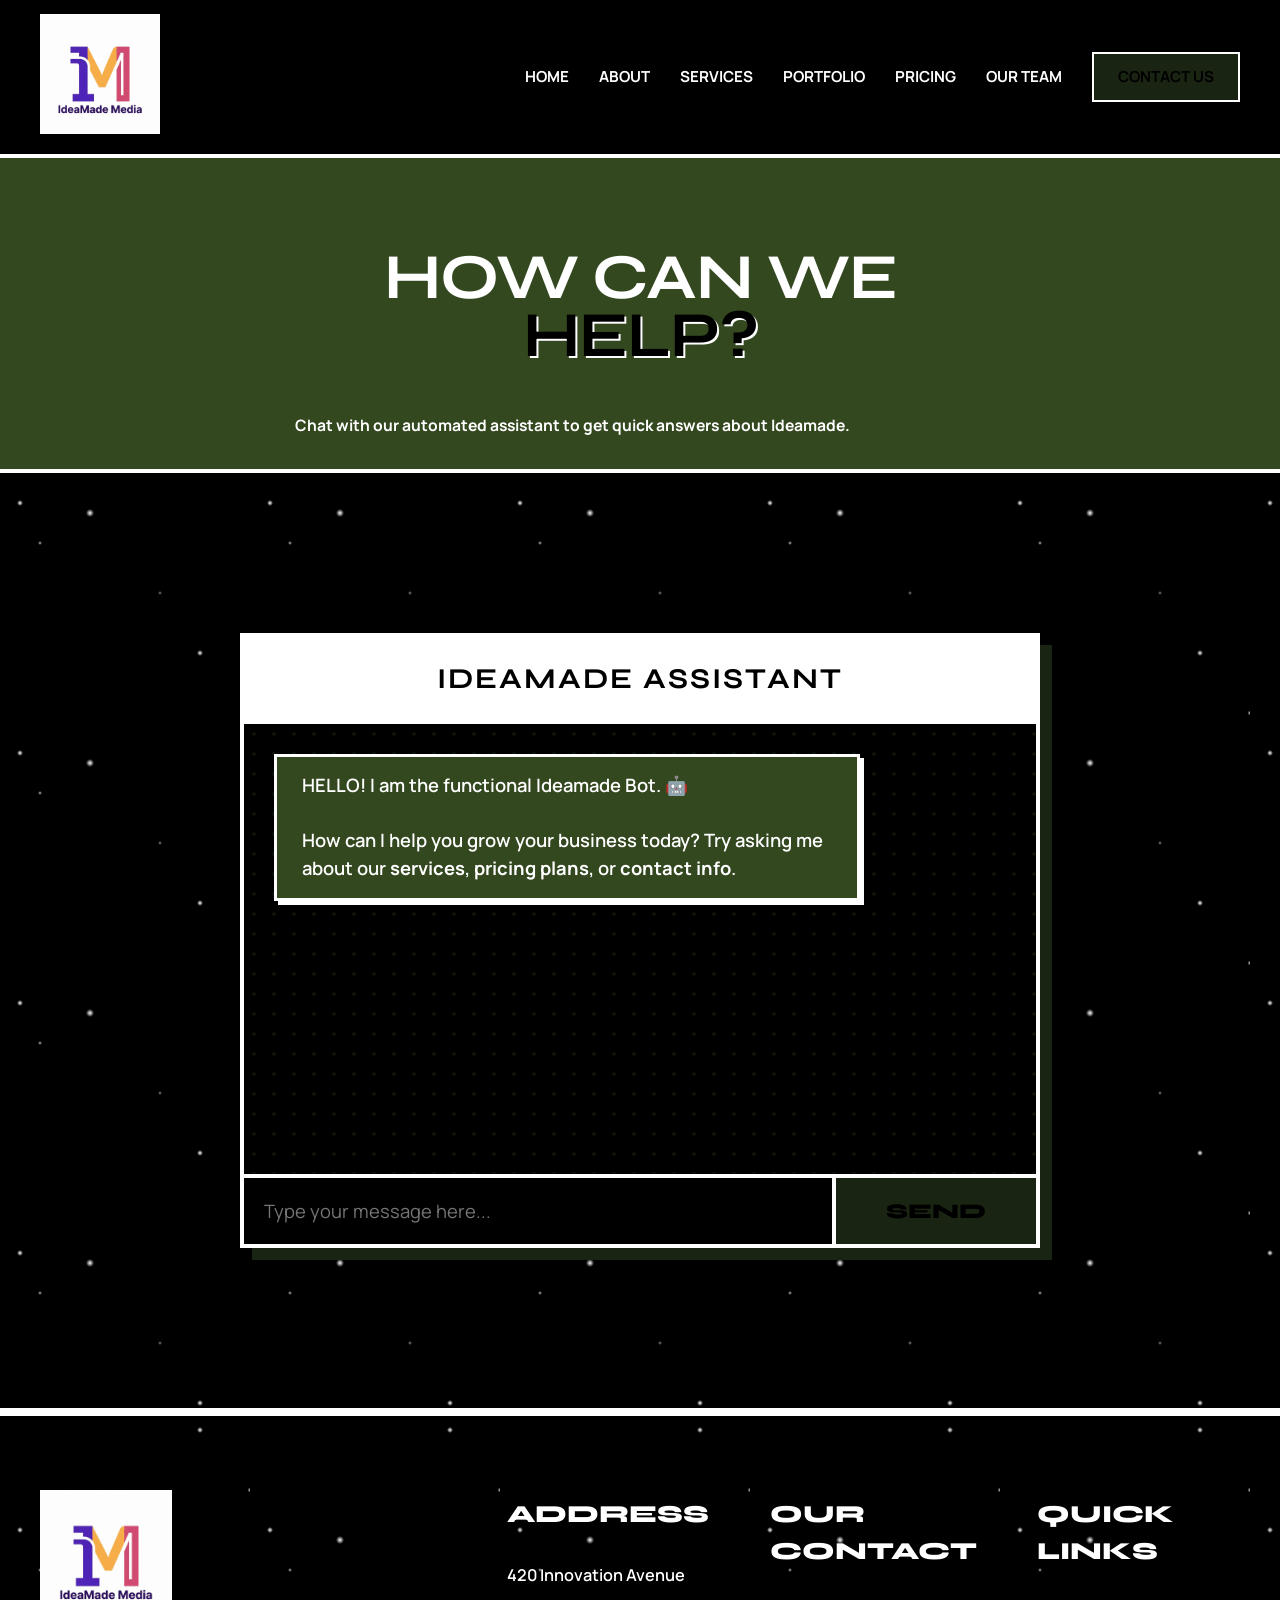
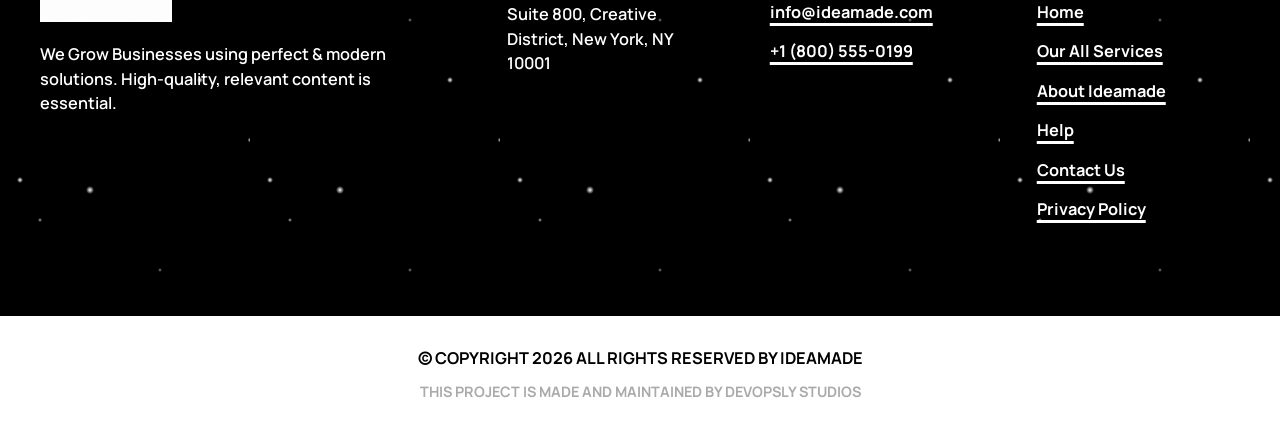
==== help.html @ a885bcb8 "first commit" ====
<!doctype html>
<html lang="en">

<head>
    <meta charset="UTF-8" />
    <meta name="viewport" content="width=device-width, initial-scale=1.0" />
    <title>Help & Support - Ideamade | Creative Agency</title>
    <link rel="preconnect" href="https://fonts.googleapis.com" />
    <link rel="preconnect" href="https://fonts.gstatic.com" crossorigin />
    <link
        href="https://fonts.googleapis.com/css2?family=Syne:wght@400;700;800&family=Manrope:wght@400;500;700;800&display=swap"
        rel="stylesheet" />
    <link rel="stylesheet" href="css/style.css" />
    <link rel="icon" href="images/favicon.png" type="image/png" />
    <style>
        .chat-container {
            max-width: 800px;
            margin: 60px auto;
            border: 4px solid var(--black);
            background: var(--white);
            box-shadow: 12px 12px 0 var(--purple);
            display: flex;
            flex-direction: column;
            border-radius: 0;
            overflow: hidden;
        }

        .chat-header {
            background: var(--black);
            color: var(--white);
            padding: 20px;
            text-align: center;
            border-bottom: 4px solid var(--black);
            font-family: var(--font-display);
            text-transform: uppercase;
        }

        .chat-box {
            height: 450px;
            padding: 30px;
            overflow-y: auto;
            display: flex;
            flex-direction: column;
            gap: 20px;
            background: var(--white);
            position: relative;
        }

        .chat-box::before {
            content: "";
            position: absolute;
            top: 0;
            left: 0;
            width: 100%;
            height: 100%;
            background-image: radial-gradient(var(--purple) 2px, transparent 2px);
            background-size: 20px 20px;
            opacity: 0.5;
            pointer-events: none;
        }

        .message {
            max-width: 80%;
            padding: 15px 25px;
            font-family: var(--font-body);
            font-size: 1.15rem;
            line-height: 1.5;
            border: 3px solid var(--black);
            font-weight: 600;
            position: relative;
            z-index: 2;
        }

        .message.bot {
            align-self: flex-start;
            background: var(--pink);
            color: var(--black);
            box-shadow: 4px 4px 0 var(--black);
        }

        .message.user {
            align-self: flex-end;
            background: var(--gold);
            color: var(--black);
            text-align: right;
            box-shadow: -4px 4px 0 var(--black);
        }

        .chat-input-area {
            display: flex;
            border-top: 4px solid var(--black);
        }

        .chat-input {
            flex: 1;
            padding: 20px;
            border: none;
            outline: none;
            font-family: var(--font-body);
            font-size: 1.15rem;
            background: var(--white);
            color: var(--black);
        }

        .chat-submit {
            padding: 20px 50px;
            background: var(--purple);
            color: var(--white);
            border: none;
            border-left: 4px solid var(--black);
            font-family: var(--font-display);
            font-size: 1.3rem;
            font-weight: 800;
            cursor: pointer;
            text-transform: uppercase;
            transition: all 0.2s ease;
        }

        .chat-submit:hover {
            background: var(--black);
            color: var(--gold);
        }
    </style>
</head>

<body>
    <!-- Navigation (Same as main site) -->
    <nav class="navbar">
        <a href="index.html" class="logo">
            <img src="images/favicon.png" alt="Ideamade" />
        </a>
        <div class="nav-links">
            <a href="index.html#home">Home</a>
            <a href="index.html#about">About</a>
            <a href="index.html#services">Services</a>
            <a href="portfolio.html">Portfolio</a>
            <a href="index.html#pricing">Pricing</a>
            <a href="index.html#team">Our Team</a>
            <a href="index.html#contact" class="btn-nav">Contact Us</a>
        </div>
        <div class="menu-btn" onclick="
          document.querySelector('.nav-links').classList.toggle('active')
        ">
            MENU
        </div>
    </nav>

    <!-- Hero Section -->
    <header class="hero bg-pink color-black"
        style="min-height: 35vh; display: flex; align-items: center; justify-content: center; text-align: center; border-bottom: 4px solid var(--black);">
        <div class="hero-left" style="width: 100%; max-width: 800px; padding: 0 20px; margin-top: 60px;">
            <h1 class="hero-title huge-text" style="font-size: 4rem;">HOW CAN WE <span class="color-white"
                    style="text-shadow: 2px 2px 0 var(--black);">HELP?</span></h1>
            <p class="hero-subtitle" style="margin-top: 20px; font-weight: 700;">Chat with our automated assistant to
                get quick answers about Ideamade.</p>
        </div>
    </header>

    <!-- Chatbot Section -->
    <section class="section-pad bg-white">
        <div class="chat-container">
            <div class="chat-header">
                <h2 style="margin: 0; font-size: 1.8rem; letter-spacing: 2px;">IDEAMADE ASSISTANT</h2>
            </div>
            <div class="chat-box" id="chatBox">
                <div class="message bot">
                    HELLO! I am the functional Ideamade Bot. 🤖<br><br>How can I help you grow your business today? Try
                    asking me about our <b>services</b>, <b>pricing plans</b>, or <b>contact info</b>.
                </div>
            </div>
            <div class="chat-input-area">
                <input type="text" id="chatInput" class="chat-input" placeholder="Type your message here..."
                    onkeypress="if(event.key === 'Enter') sendMessage()" />
                <button class="chat-submit" onclick="sendMessage()">SEND</button>
            </div>
        </div>
    </section>

    <!-- Footer (Same as main site) -->
    <footer id="contact" class="footer border-top-black">
        <div class="footer-top">
            <div class="footer-col brand-col">
                <img src="images/favicon.png" alt="Ideamade" class="footer-logo" />
                <p>
                    We Grow Businesses using perfect & modern solutions. High-quality,
                    relevant content is essential.
                </p>
            </div>

            <div class="footer-col">
                <h4 class="footer-heading">Address</h4>
                <p>420 Innovation Avenue</p>
                <p>Suite 800, Creative District, New York, NY 10001</p>
            </div>

            <div class="footer-col">
                <h4 class="footer-heading">Our Contact</h4>
                <p>
                    <a href="mailto:info@ideamade.com" class="footer-link">info@ideamade.com</a>
                </p>
                <p>
                    <a href="tel:+18005550199" class="footer-link">+1 (800) 555-0199</a>
                </p>
            </div>

            <div class="footer-col" id="quickLinks">
                <h4 class="footer-heading">Quick Links</h4>
                <a href="index.html#home" class="footer-link">Home</a>
                <a href="index.html#services" class="footer-link">Our All Services</a>
                <a href="index.html#about" class="footer-link">About Ideamade</a>
                <a href="help.html" class="footer-link">Help</a>
                <a href="index.html#contact" class="footer-link">Contact Us</a>
                <a href="privacy.html" class="footer-link">Privacy Policy</a>
            </div>
        </div>

        <div class="footer-bottom bg-black color-white">
            <p>© Copyright 2026 All Rights Reserved by Ideamade</p>
            <p style="margin-top: 10px; font-size: 0.9rem; color: #aaa;">This project is made and maintained by Devopsly
                Studios</p>
        </div>
    </footer>

    <script src="script.js"></script>
    <script>
        function sendMessage() {
            const input = document.getElementById('chatInput');
            const message = input.value.trim();
            if (!message) return;

            // Add user message
            addMessage(message, 'user');
            input.value = '';

            // Wait state (simulate typing)
            setTimeout(() => {
                const response = getBotResponse(message.toLowerCase());
                addMessage(response, 'bot');
            }, 600);
        }

        function addMessage(text, sender) {
            const chatBox = document.getElementById('chatBox');
            const msgDiv = document.createElement('div');
            msgDiv.className = `message ${sender}`;
            msgDiv.innerHTML = text.replace(/\n/g, '<br>');
            chatBox.appendChild(msgDiv);
            chatBox.scrollTop = chatBox.scrollHeight;
        }

        function getBotResponse(msg) {
            msg = msg.toLowerCase();

            // Greetings
            if (msg.match(/\b(hi|hello|hey|greetings|what's up)\b/)) {
                const greetings = ["Hi there! 👋 How can we help you boost your brand today?", "Hello! 🤖 Ready to achieve digital dominance?", "Hey! How can Ideamade assist your business today?"];
                return greetings[Math.floor(Math.random() * greetings.length)];
            }
            // How are you / identity
            else if (msg.match(/\b(how are you|how do you do)\b/)) {
                return "I'm doing great, functioning at 100% capacity! Ready to answer your questions about Ideamade.";
            }
            else if (msg.match(/\b(who are you|who made you|what are you|who created you|developer)\b/)) {
                return "I am the official Ideamade Assistant Bot! 🤖 Built to help you navigate our services and scale your business.\n\nNote: This project is expertly made and maintained by Devopsly Studios.";
            }
            // Pricing
            else if (msg.match(/\b(price|pricing|cost|plans|how much|budget|cheap|expensive)\b/)) {
                return "Our pricing is transparent and scalable!\n\n🔹 Basic Plan: ₹4,999/mo\n🔹 Standard Plan: ₹7,999/mo (Popular)\n🔹 Premium Plan: ₹10,999/mo\n🔹 Premium Plus: ₹15,999/mo\n\nAll plans include Social Media Setup and Post Designs! Check our Pricing section for precise details.";
            }
            // Services
            else if (msg.match(/\b(service|services|offer|do you do|what do you do|help me with)\b/)) {
                return "We're a full-suite creative agency! Our core services include:\n- Social Media Marketing (SMM)\n- Search Engine Optimization (SEO)\n- PPC & Google Ads\n- Content & Email Marketing\n- Web Design & Branding\n- Video Editing & Reels";
            }
            // Specific Services
            else if (msg.match(/\b(seo|search engine|rank|google)\b/)) {
                return "We specialize in both On-Page and Technical SEO. We can help rank your website on Google to drive high-quality organic traffic and generate pipeline revenue.";
            }
            else if (msg.match(/\b(web|website|design|brutalism|brutalist|development)\b/)) {
                return "Our Web Design team builds professional, fast, and highly-converting websites. We love bold, minimalist, and brutalist design aesthetics that make a statement!";
            }
            else if (msg.match(/\b(social media|smm|instagram|facebook|linkedin|reels|tiktok)\b/)) {
                return "We can manage your entire social media presence! From designing posts and editing reels to running targeted Meta Ads that generate massive ROI.";
            }
            // Portfolio / Proof
            else if (msg.match(/\b(portfolio|work|case study|clients|proof|results)\b/)) {
                return "We let our results speak for themselves. We've helped brands like Neon Energy grab a 300% engagement boost and SaaS startups with their content playbooks. Check out our 'Featured Work' page!";
            }
            // Small Business / Contracts
            else if (msg.match(/\b(small business|startup|local|cancel|contract)\b/)) {
                return "Yes, we love working with small businesses! Our retainers are month-to-month, meaning no long-term restrictive contracts. We earn your business every single month.";
            }
            // Contact
            else if (msg.match(/\b(contact|email|phone|call|talk|human|support|meet)\b/)) {
                return "Ready to talk strategy? You can email us at info@ideamade.com or call +1 (800) 555-0199. Alternatively, you can fill out a contact form at the bottom of our site!";
            }
            // Gratitude
            else if (msg.match(/\b(thanks|thank you|awesome|great|cool|nice)\b/)) {
                return "You're very welcome! Let me know if you need anything else.";
            }
            // Default / Unknown
            else {
                return "I'm a simple bot and might not have the answer to that specific question. 🤔\n\nFeel free to contact our human experts directly at info@ideamade.com, or ask me about our 'services' or 'pricing'!";
            }
        }
    </script>
</body>

</html>
---- css/style.css ----
﻿:root {
  --white: #000000;
  /* Deep Space Black */
  --black: #ffffff;
  /* White Stars, text, borders, shadows */
  --purple: #1A2412;
  /* Deep Olive Layering */
  --pink: #344820;
  /* Mid Olive Layering */
  --gold: #6D972C;
  /* Highlight Olive Green */

  --font-display: "Syne", sans-serif;
  --font-body: "Manrope", sans-serif;
}

* {
  margin: 0;
  padding: 0;
  box-sizing: border-box;
}

body {
  background-color: var(--white);
  color: var(--black);
  font-family: var(--font-body);
  line-height: 1.5;
  overflow-x: hidden;
  background-image:
    radial-gradient(3px 3px at 20px 30px, var(--black), rgba(0, 0, 0, 0)),
    radial-gradient(2px 2px at 40px 70px, rgba(255, 255, 255, 0.7), rgba(0, 0, 0, 0)),
    radial-gradient(4px 4px at 90px 40px, var(--black), rgba(0, 0, 0, 0)),
    radial-gradient(2px 2px at 160px 120px, rgba(255, 255, 255, 0.5), rgba(0, 0, 0, 0)),
    radial-gradient(3px 3px at 200px 180px, var(--black), rgba(0, 0, 0, 0)),
    radial-gradient(2.5px 2.5px at 250px 240px, rgba(255, 255, 255, 0.8), rgba(0, 0, 0, 0));
  background-repeat: repeat;
  background-size: 250px 250px;
}

a {
  text-decoration: none;
  color: inherit;
  transition: 0.2s all;
}

ul {
  list-style: none;
}

/* Utilities Styles */
.huge-text {
  font-family: var(--font-display);
  font-size: clamp(1.4rem, 3vw, 2.5rem);
  line-height: 1.1;
  letter-spacing: -1px;
  margin-bottom: 2rem;
  color: var(--black);
  text-transform: uppercase;
}

.text-center {
  text-align: center;
}

/* Colors */
.color-white {
  color: var(--white);
}

.color-black {
  color: var(--black);
}

.color-purple {
  color: var(--purple);
}

.color-pink {
  color: var(--pink);
}

.color-gold {
  color: var(--gold);
}

/* Backgrounds */
.bg-white {
  background-color: var(--white);
  background-image:
    radial-gradient(3px 3px at 20px 30px, var(--black), rgba(0, 0, 0, 0)),
    radial-gradient(2px 2px at 40px 70px, rgba(255, 255, 255, 0.7), rgba(0, 0, 0, 0)),
    radial-gradient(4px 4px at 90px 40px, var(--black), rgba(0, 0, 0, 0)),
    radial-gradient(2px 2px at 160px 120px, rgba(255, 255, 255, 0.5), rgba(0, 0, 0, 0)),
    radial-gradient(3px 3px at 200px 180px, var(--black), rgba(0, 0, 0, 0)),
    radial-gradient(2.5px 2.5px at 250px 240px, rgba(255, 255, 255, 0.8), rgba(0, 0, 0, 0));
  background-repeat: repeat;
  background-size: 250px 250px;
}

.bg-black {
  background-color: var(--black);
}

.bg-purple {
  background-color: var(--purple);
}

.bg-pink {
  background-color: var(--pink);
}

.bg-gold {
  background-color: var(--gold);
}

/* Borders & Shadows */
.border-black {
  border: 4px solid var(--black);
}

.border-purple {
  border: 4px solid var(--purple);
}

.border-pink {
  border: 4px solid var(--pink);
}

.border-gold {
  border: 4px solid var(--gold);
}

.border-top-black {
  border-top: 4px solid var(--black);
}

.shadow-purple {
  box-shadow: 10px 10px 0 var(--purple);
}

.shadow-pink {
  box-shadow: 10px 10px 0 var(--pink);
}

.shadow-gold {
  box-shadow: 10px 10px 0 var(--gold);
}

.shadow-black {
  box-shadow: 10px 10px 0 var(--black);
}

.shadow-white {
  box-shadow: 10px 10px 0 var(--white);
}

.section-pad {
  padding: 100px 40px;
  border-bottom: 4px solid var(--black);
}

.btn-block {
  display: inline-block;
  padding: 12px 24px;
  font-size: 0.85rem;
  font-family: var(--font-display);
  font-weight: 800;
  text-transform: uppercase;
  border: 3px solid var(--black);
  cursor: pointer;
}

.btn-block:hover {
  transform: translate(-4px, -4px);
  box-shadow: 6px 6px 0 var(--black);
}

/* Navbar */
.navbar {
  display: flex;
  justify-content: space-between;
  align-items: center;
  padding: 24px 40px;
  border-bottom: 4px solid var(--black);
  background: var(--white);
  position: sticky;
  top: 0;
  z-index: 1000;
}

.logo img {
  height: 100px;
  width: auto;
  object-fit: contain;
  transform: scale(1.2);
  transform-origin: left center;
}

.nav-links {
  display: flex;
  align-items: center;
  gap: 30px;
  font-weight: 700;
  font-size: 0.95rem;
  text-transform: uppercase;
}

.nav-links a:hover {
  color: var(--pink);
}

.btn-nav {
  background: var(--purple);
  color: var(--white);
  padding: 12px 24px;
  border: 2px solid var(--black);
}

.nav-links a.btn-nav:hover {
  background: var(--pink);
  color: var(--black);
  transform: translate(-4px, -4px);
  box-shadow: 4px 4px 0 var(--black);
}

.menu-btn {
  display: none;
  font-family: var(--font-display);
  font-weight: 800;
  cursor: pointer;
  font-size: 1.27rem;
}

/* Hero */
.hero {
  display: grid;
  grid-template-columns: 1fr 1fr;
  min-height: calc(100vh - 100px);
  border-bottom: 4px solid var(--black);
}

.hero-left {
  padding: 80px 40px;
  display: flex;
  flex-direction: column;
  justify-content: center;
}

.hero-title {
  font-family: var(--font-display);
  font-size: clamp(1.8rem, 4vw, 3rem);
  line-height: 0.9;
  margin-bottom: 30px;
  text-transform: uppercase;
}

.hero-subtitle {
  font-size: 0.98rem;
  font-weight: 600;
  max-width: 600px;
  border-left: 5px solid var(--pink);
  padding-left: 20px;
}

.hero-right {
  position: relative;
  overflow: hidden;
  background-image:
    linear-gradient(var(--black) 1px, transparent 1px),
    linear-gradient(90deg, var(--black) 1px, transparent 1px);
  background-size: 50px 50px;
  background-position: center center;
}

.hero-image {
  width: 100%;
  height: 100%;
  object-fit: cover;
  display: block;
}

/* Marquee */
.marquee-wrap {
  padding: 24px 0;
  border-bottom: 4px solid var(--black);
  background: var(--gold);
  overflow: hidden;
  white-space: nowrap;
}

.marquee {
  display: inline-block;
  animation: scroll 15s linear infinite;
  font-family: var(--font-display);
  font-size: 1.27rem;
  font-weight: 800;
  color: var(--black);
}

.marquee span.dot {
  display: inline-block;
  width: 15px;
  height: 15px;
  background: var(--black);
  border-radius: 50%;
  margin: 0 40px;
  vertical-align: middle;
}

@keyframes scroll {
  100% {
    transform: translateX(-50%);
  }
}

/* About Section */
.about-split {
  display: grid;
  grid-template-columns: 1fr 1.5fr;
  gap: 60px;
  align-items: start;
  margin-top: 50px;
}

.about-split .huge-text {
  margin-bottom: 0;
}

.about-lead {
  font-size: 1.25rem;
  font-weight: 800;
  line-height: 1.4;
  margin-bottom: 40px;
  padding-left: 20px;
  border-left: 6px solid var(--gold);
}

.about-grid {
  display: grid;
  grid-template-columns: repeat(auto-fit, minmax(280px, 1fr));
  gap: 40px;
}

.about-block {
  padding: 30px;
  border: 4px solid var(--black);
  transition: 0.3s all;
  background: var(--white);
  position: relative;
}

.about-block:hover {
  transform: translate(-8px, -8px);
  box-shadow: 8px 8px 0 var(--black);
}

.about-step {
  display: inline-block;
  padding: 8px 16px;
  font-family: var(--font-display);
  font-size: 1rem;
  font-weight: 800;
  margin-bottom: 20px;
  border: 3px solid var(--black);
  margin-left: -40px;
  margin-top: -10px;
  box-shadow: 4px 4px 0 var(--black);
}

.about-block p {
  font-size: 0.98rem;
  font-weight: 700;
}

/* Services Grid */
.services-header {
  display: flex;
  justify-content: space-between;
  align-items: flex-end;
  margin-bottom: 60px;
}

.services-grid {
  display: grid;
  grid-template-columns: repeat(auto-fit, minmax(350px, 1fr));
  gap: 40px;
}

.service-card {
  border: 4px solid var(--black);
  padding: 40px;
  transition: 0.3s all;
  position: relative;
  overflow: hidden;
  z-index: 1;
}

.service-card::after {
  content: "";
  position: absolute;
  top: 100%;
  left: 0;
  width: 100%;
  height: 100%;
  background: var(--black);
  z-index: -1;
  transition: top 0.4s cubic-bezier(0.8, 0, 0.2, 1);
}

.service-card h3 {
  font-family: var(--font-display);
  font-size: 1.27rem;
  margin-bottom: 15px;
  text-transform: uppercase;
  transition: color 0.4s ease;
}

.service-card p {
  font-size: 0.94rem;
  font-weight: 600;
  transition: color 0.4s ease;
}

.service-card:hover {
  transform: translate(-10px, -10px);
}

.service-card:hover::after {
  top: 0;
}

.service-card:hover h3,
.service-card:hover p {
  color: var(--white);
}

.service-card:hover .service-num {
  transform: rotateZ(360deg) scale(1.1);
  box-shadow: 4px 4px 0 var(--white);
  border-color: var(--white);
}

.service-num {
  display: inline-flex;
  align-items: center;
  justify-content: center;
  width: 60px;
  height: 60px;
  font-family: var(--font-display);
  font-weight: 800;
  font-size: 1.7rem;
  color: var(--white);
  border: 4px solid var(--black);
  margin-bottom: 30px;
  transition: all 0.5s cubic-bezier(0.8, 0, 0.2, 1);
}

/* Pricing Section */
.pricing-grid {
  display: grid;
  grid-template-columns: repeat(auto-fit, minmax(300px, 1fr));
  gap: 30px;
  margin-top: 60px;
  align-items: center;
}

.price-card {
  border: 4px solid var(--black);
  display: flex;
  flex-direction: column;
  height: 100%;
  transition: 0.3s all;
}

.price-card.scale-up {
  transform: scale(1.05);
  z-index: 10;
}

.popular-tag {
  position: absolute;
  top: -20px;
  right: -20px;
  border: 4px solid var(--black);
  padding: 10px 20px;
  font-family: var(--font-display);
  font-weight: 800;
  transform: rotate(5deg);
}

.plan-header {
  padding: 30px;
  border-bottom: 4px solid var(--black);
  text-align: center;
}

.plan-header h3 {
  font-family: var(--font-display);
  font-size: 1.27rem;
  text-transform: uppercase;
  margin-bottom: 10px;
}

.price {
  font-size: clamp(1.02rem, 2.5vw, 1.87rem);
  font-family: var(--font-display);
  font-weight: 800;
  line-height: 1;
  margin-bottom: 5px;
  white-space: nowrap;
}

.features {
  padding: 30px;
  flex-grow: 1;
}

.features li {
  font-size: 0.85rem;
  font-weight: 700;
  margin-bottom: 10px;
  padding-bottom: 10px;
  border-bottom: 2px dashed var(--black);
}

.features li.unavailable {
  opacity: 0.4;
  text-decoration: line-through;
}

.price-card .btn-block {
  margin: 20px 30px 30px 30px;
  text-align: center;
}

/* Testimonials */
.testimo-grid {
  display: grid;
  grid-template-columns: repeat(auto-fit, minmax(320px, 1fr));
  gap: 40px;
}

.testimo-card {
  padding: 40px;
  border: 4px solid var(--black);
  position: relative;
  transition: all 0.3s ease;
}

.testimo-card:hover {
  transform: translate(-10px, -10px);
}

.testimo-card::before {
  content: "”";
  position: absolute;
  top: 10px;
  right: 20px;
  font-family: var(--font-display);
  font-size: 6rem;
  color: var(--black);
  opacity: 0.1;
  line-height: 1;
}

.customer-quote {
  font-size: 1.1rem;
  font-weight: 600;
  line-height: 1.5;
  margin-bottom: 30px;
  position: relative;
  z-index: 2;
  font-style: italic;
}

.customer-info {
  display: flex;
  align-items: center;
  gap: 20px;
  border-top: 4px solid var(--black);
  padding-top: 25px;
}

.customer-pic {
  width: 70px;
  height: 70px;
  border-radius: 50%;
  border: 4px solid var(--black);
  object-fit: cover;
}

.customer-details h4 {
  font-family: var(--font-display);
  font-weight: 800;
  font-size: 1.2rem;
  text-transform: uppercase;
  margin-bottom: 5px;
}

.customer-details p {
  font-size: 0.85rem;
  font-weight: 700;
  text-transform: uppercase;
}

.testimo-item:hover {
  transform: translateY(-10px) rotate(0deg) !important;
  z-index: 10;
}

/* Blog */
.blog-grid {
  display: grid;
  grid-template-columns: repeat(auto-fit, minmax(300px, 1fr));
  gap: 40px;
}

.blog-card {
  border: 4px solid var(--black);
  transition: 0.3s all;
}

.blog-card:hover {
  transform: translate(-8px, -8px);
}

.blog-image {
  width: 100%;
  height: 250px;
  object-fit: cover;
  display: block;
  border-bottom: 4px solid var(--black);
}

.blog-info {
  padding: 30px;
}

.blog-info h4 {
  font-family: var(--font-display);
  font-size: 1.15rem;
  font-weight: 800;
  margin-bottom: 15px;
  text-transform: uppercase;
  line-height: 1.3;
}

.blog-meta {
  display: flex;
  justify-content: space-between;
  font-weight: 700;
  border-top: 2px solid var(--black);
  padding-top: 20px;
}

/* Footer */
.footer-top {
  display: grid;
  grid-template-columns: 2fr 1fr 1fr 1fr;
  gap: 60px;
  padding: 80px 40px;
}

.brand-col p {
  font-size: 1.06rem;
  font-weight: 700;
  margin-top: 20px;
}

.footer-logo {
  height: 120px;
  width: auto;
  object-fit: contain;
  transform: scale(1.1);
  transform-origin: left center;
}

.footer-heading {
  font-family: var(--font-display);
  font-size: 1.53rem;
  font-weight: 800;
  margin-bottom: 30px;
  text-transform: uppercase;
}

.footer-col p {
  font-size: 1.02rem;
  font-weight: 600;
  margin-bottom: 15px;
}

.footer-link {
  display: block;
  font-size: 1.02rem;
  font-weight: 700;
  margin-bottom: 15px;
  text-decoration: underline;
  text-decoration-thickness: 3px;
  text-underline-offset: 5px;
}

.footer-link:hover {
  color: var(--pink);
}

.footer-bottom {
  padding: 30px 40px;
  text-align: center;
  font-size: 1.02rem;
  font-weight: 700;
  text-transform: uppercase;
}

/* Responsive */
@media (max-width: 1024px) {
  .nav-links {
    display: none;
    position: absolute;
    top: 100%;
    left: 0;
    width: 100%;
    background: var(--white);
    flex-direction: column;
    padding: 40px;
    border-bottom: 4px solid var(--black);
    border-top: 4px solid var(--black);
  }

  .nav-links.active {
    display: flex;
  }

  .menu-btn {
    display: block;
  }

  .hero {
    grid-template-columns: 1fr;
    border-bottom: none;
  }

  .hero-left {
    border-right: none;
    border-bottom: 4px solid var(--black);
    padding: 40px 20px;
  }

  .hero-right {
    height: 500px;
  }

  .about-split {
    grid-template-columns: 1fr;
    gap: 40px;
  }

  .about-step {
    margin-left: -20px;
  }

  .services-header {
    flex-direction: column;
    align-items: flex-start;
    gap: 20px;
  }

  .price-card.scale-up {
    transform: scale(1);
  }

  .popular-tag {
    top: -10px;
    right: -10px;
  }

  .footer-top {
    grid-template-columns: 1fr;
    gap: 40px;
    padding: 40px 20px;
  }
}

/* Stats Section */
.stats-grid {
  display: grid;
  grid-template-columns: repeat(auto-fit, minmax(200px, 1fr));
  gap: 30px;
  text-align: center;
}

.stat-box {
  padding: 30px;
  border: 4px solid var(--black);
  transition: 0.3s all;
}

.stat-box:hover {
  transform: translate(-8px, -8px);
}

.stat-number {
  font-family: var(--font-display);
  font-size: clamp(2.12rem, 4vw, 2.98rem);
  font-weight: 800;
  line-height: 1;
  margin-bottom: 10px;
}

.stat-label {
  font-size: 0.94rem;
  font-weight: 700;
  text-transform: uppercase;
}

/* Portfolio Section */
.portfolio-grid {
  display: grid;
  grid-template-columns: repeat(auto-fit, minmax(300px, 1fr));
  gap: 40px;
}

.portfolio-card {
  border: 4px solid var(--black);
  position: relative;
  overflow: hidden;
  transition: 0.3s all;
}

.portfolio-card:hover {
  transform: translate(-8px, -8px);
}

.portfolio-img {
  width: 100%;
  height: 350px;
  object-fit: cover;
  border-bottom: 4px solid var(--black);
}

.portfolio-info {
  padding: 24px;
  background: var(--white);
}

.portfolio-info h3 {
  font-family: var(--font-display);
  font-size: 1.27rem;
  text-transform: uppercase;
  margin-bottom: 15px;
}

.portfolio-category {
  display: inline-block;
  padding: 6px 16px;
  border: 2px solid var(--black);
  font-weight: 800;
  font-size: 0.72rem;
  text-transform: uppercase;
}

/* FAQ Section */
.faq-grid {
  max-width: 900px;
  margin: 0 auto;
  display: flex;
  flex-direction: column;
  gap: 20px;
}

.faq-item {
  border: 4px solid var(--black);
  background: var(--white);
  transition: 0.3s all;
}

.faq-item:hover {
  transform: translate(-6px, -6px);
  box-shadow: 6px 6px 0 var(--black);
}

.faq-question {
  padding: 12px 16px;
  font-family: var(--font-display);
  font-size: 0.85rem;
  font-weight: 800;
  text-transform: uppercase;
  cursor: pointer;
}

.faq-answer {
  max-height: 0;
  overflow: hidden;
  opacity: 0;
  padding: 0 16px;
  margin: 0 16px;
  font-size: 0.75rem;
  font-weight: 600;
  border-top: 2px dashed transparent;
  transition: all 0.4s ease;
}

.faq-item:hover .faq-answer {
  max-height: 200px;
  opacity: 1;
  padding: 12px 16px;
  border-top-color: var(--black);
}

/* Final CTA */
.cta-section {
  text-align: center;
  padding: 120px 40px;
  border-bottom: 4px solid var(--black);
}

.cta-title {
  font-family: var(--font-display);
  font-size: clamp(1.8rem, 4vw, 3rem);
  text-transform: uppercase;
  margin-bottom: 30px;
  line-height: 1.1;
}

.cta-subtitle {
  font-size: 1.02rem;
  font-weight: 600;
  max-width: 600px;
  margin: 0 auto 40px auto;
}

/* Team Section */
.team-grid {
  display: grid;
  grid-template-columns: repeat(auto-fit, minmax(250px, 1fr));
  gap: 40px;
  margin-top: 50px;
}

.team-card {
  border: 4px solid var(--black);
  background: var(--white);
  position: relative;
  overflow: hidden;
  transition: 0.3s all;
}

.team-card:hover {
  transform: translate(-8px, -8px);
}

.team-img {
  width: 100%;
  height: 350px;
  object-fit: cover;
  border-bottom: 4px solid var(--black);
  filter: grayscale(100%);
  transition: 0.4s all;
}

.team-card:hover .team-img {
  filter: grayscale(0%);
}

.team-info {
  padding: 24px;
  text-align: center;
}

.team-info h3 {
  font-family: var(--font-display);
  font-size: 1.4rem;
  text-transform: uppercase;
  margin-bottom: 5px;
}

.team-info p {
  font-weight: 800;
  font-size: 0.9rem;
  text-transform: uppercase;
}
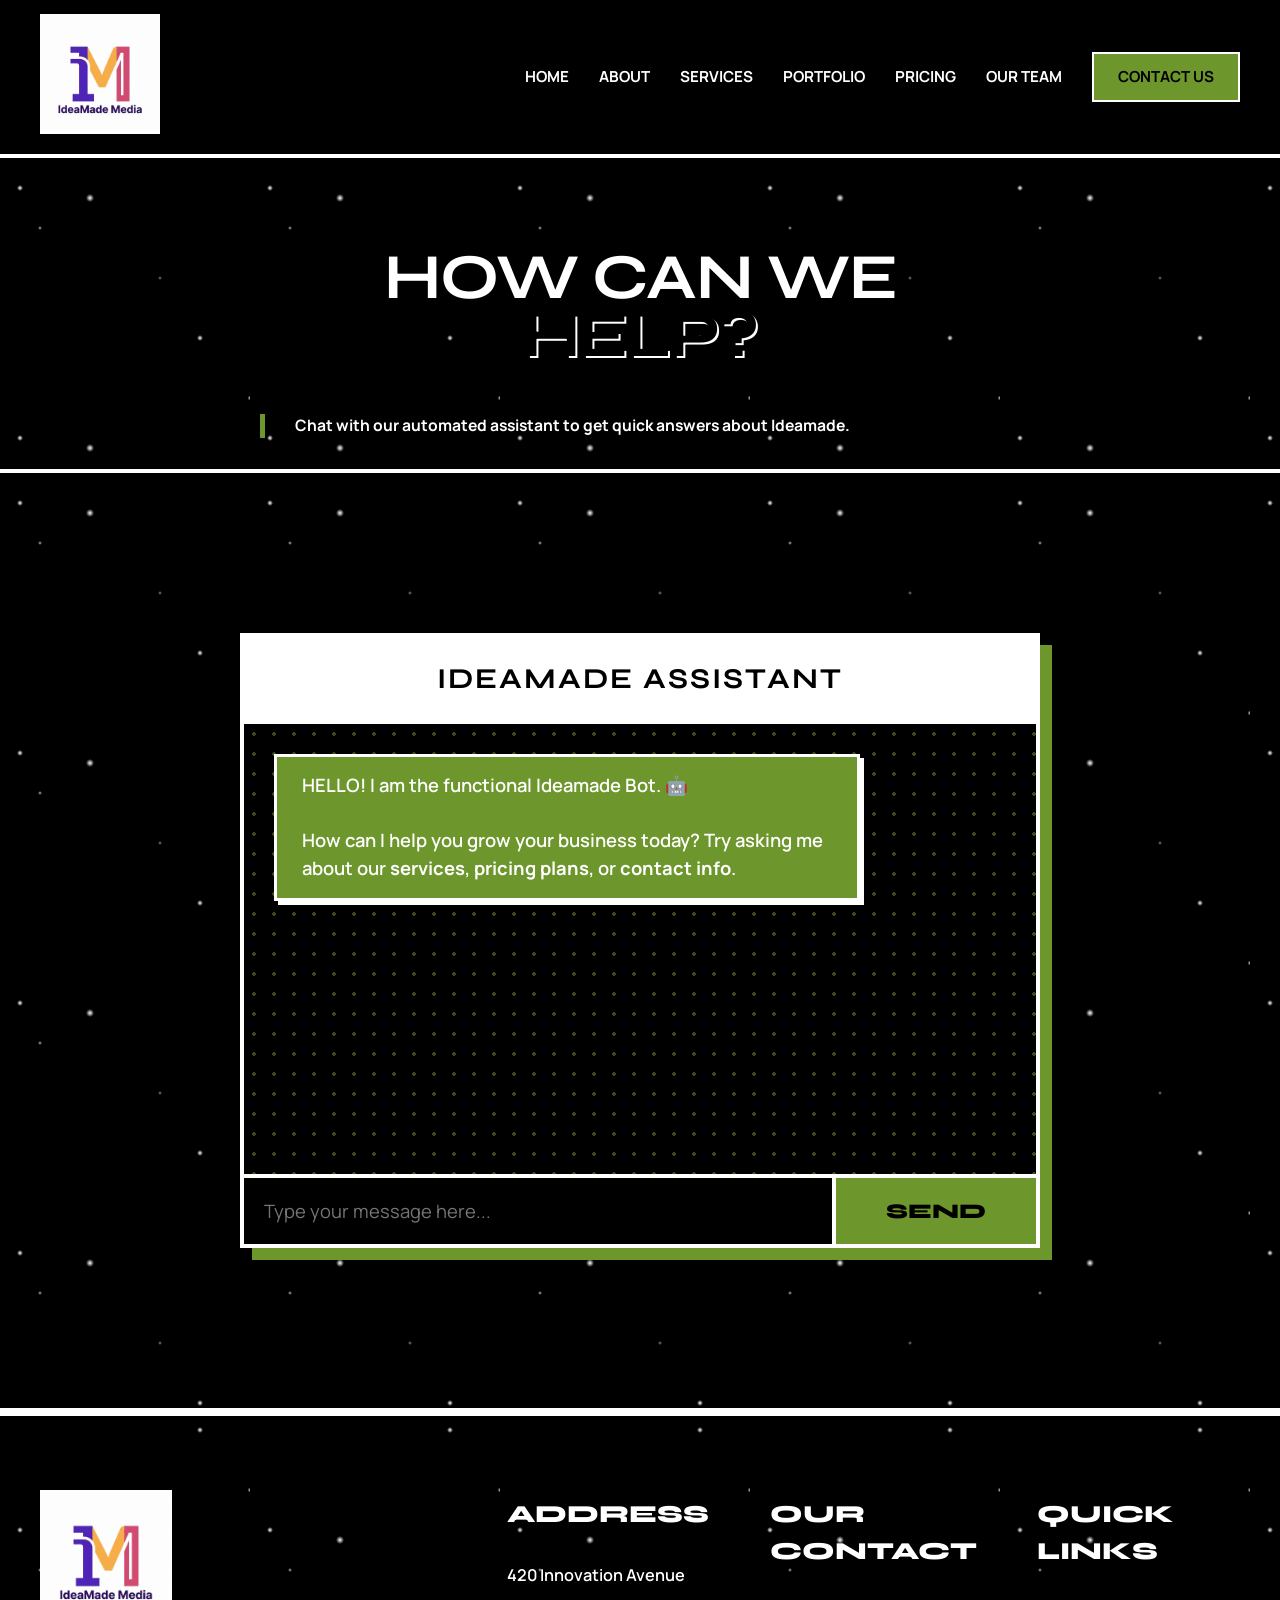
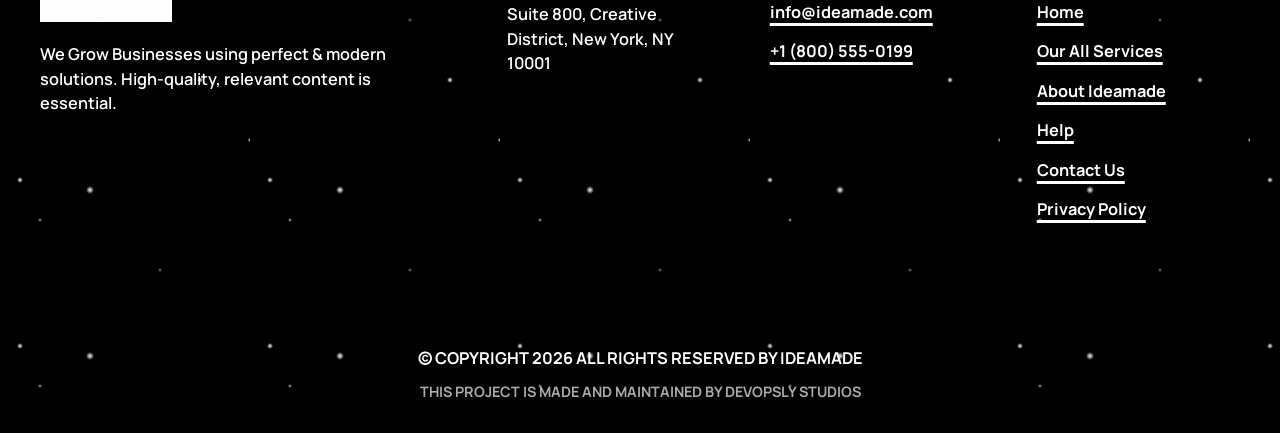
==== commit f821c585: "feat: design update with universe space theme and unified olive green color palette" ====
--- a/help.html
+++ b/help.html
@@ -146,7 +146,7 @@
     </nav>
 
     <!-- Hero Section -->
-    <header class="hero bg-pink color-black"
+    <header class="hero bg-white color-black"
         style="min-height: 35vh; display: flex; align-items: center; justify-content: center; text-align: center; border-bottom: 4px solid var(--black);">
         <div class="hero-left" style="width: 100%; max-width: 800px; padding: 0 20px; margin-top: 60px;">
             <h1 class="hero-title huge-text" style="font-size: 4rem;">HOW CAN WE <span class="color-white"
@@ -214,7 +214,7 @@
             </div>
         </div>
 
-        <div class="footer-bottom bg-black color-white">
+        <div class="footer-bottom bg-white color-black">
             <p>© Copyright 2026 All Rights Reserved by Ideamade</p>
             <p style="margin-top: 10px; font-size: 0.9rem; color: #aaa;">This project is made and maintained by Devopsly
                 Studios</p>
--- a/css/style.css
+++ b/css/style.css
@@ -1,12 +1,12 @@
-﻿:root {
+:root {
   --white: #000000;
   /* Deep Space Black */
   --black: #ffffff;
   /* White Stars, text, borders, shadows */
-  --purple: #1A2412;
-  /* Deep Olive Layering */
-  --pink: #344820;
-  /* Mid Olive Layering */
+  --purple: #6D972C;
+  /* Primary Olive Green */
+  --pink: #6D972C;
+  /* Primary Olive Green */
   --gold: #6D972C;
   /* Highlight Olive Green */
 
@@ -283,7 +283,6 @@
 .marquee-wrap {
   padding: 24px 0;
   border-bottom: 4px solid var(--black);
-  background: var(--gold);
   overflow: hidden;
   white-space: nowrap;
 }
@@ -559,7 +558,7 @@
   font-family: var(--font-display);
   font-size: 6rem;
   color: var(--black);
-  opacity: 0.1;
+  opacity: 1;
   line-height: 1;
 }
 
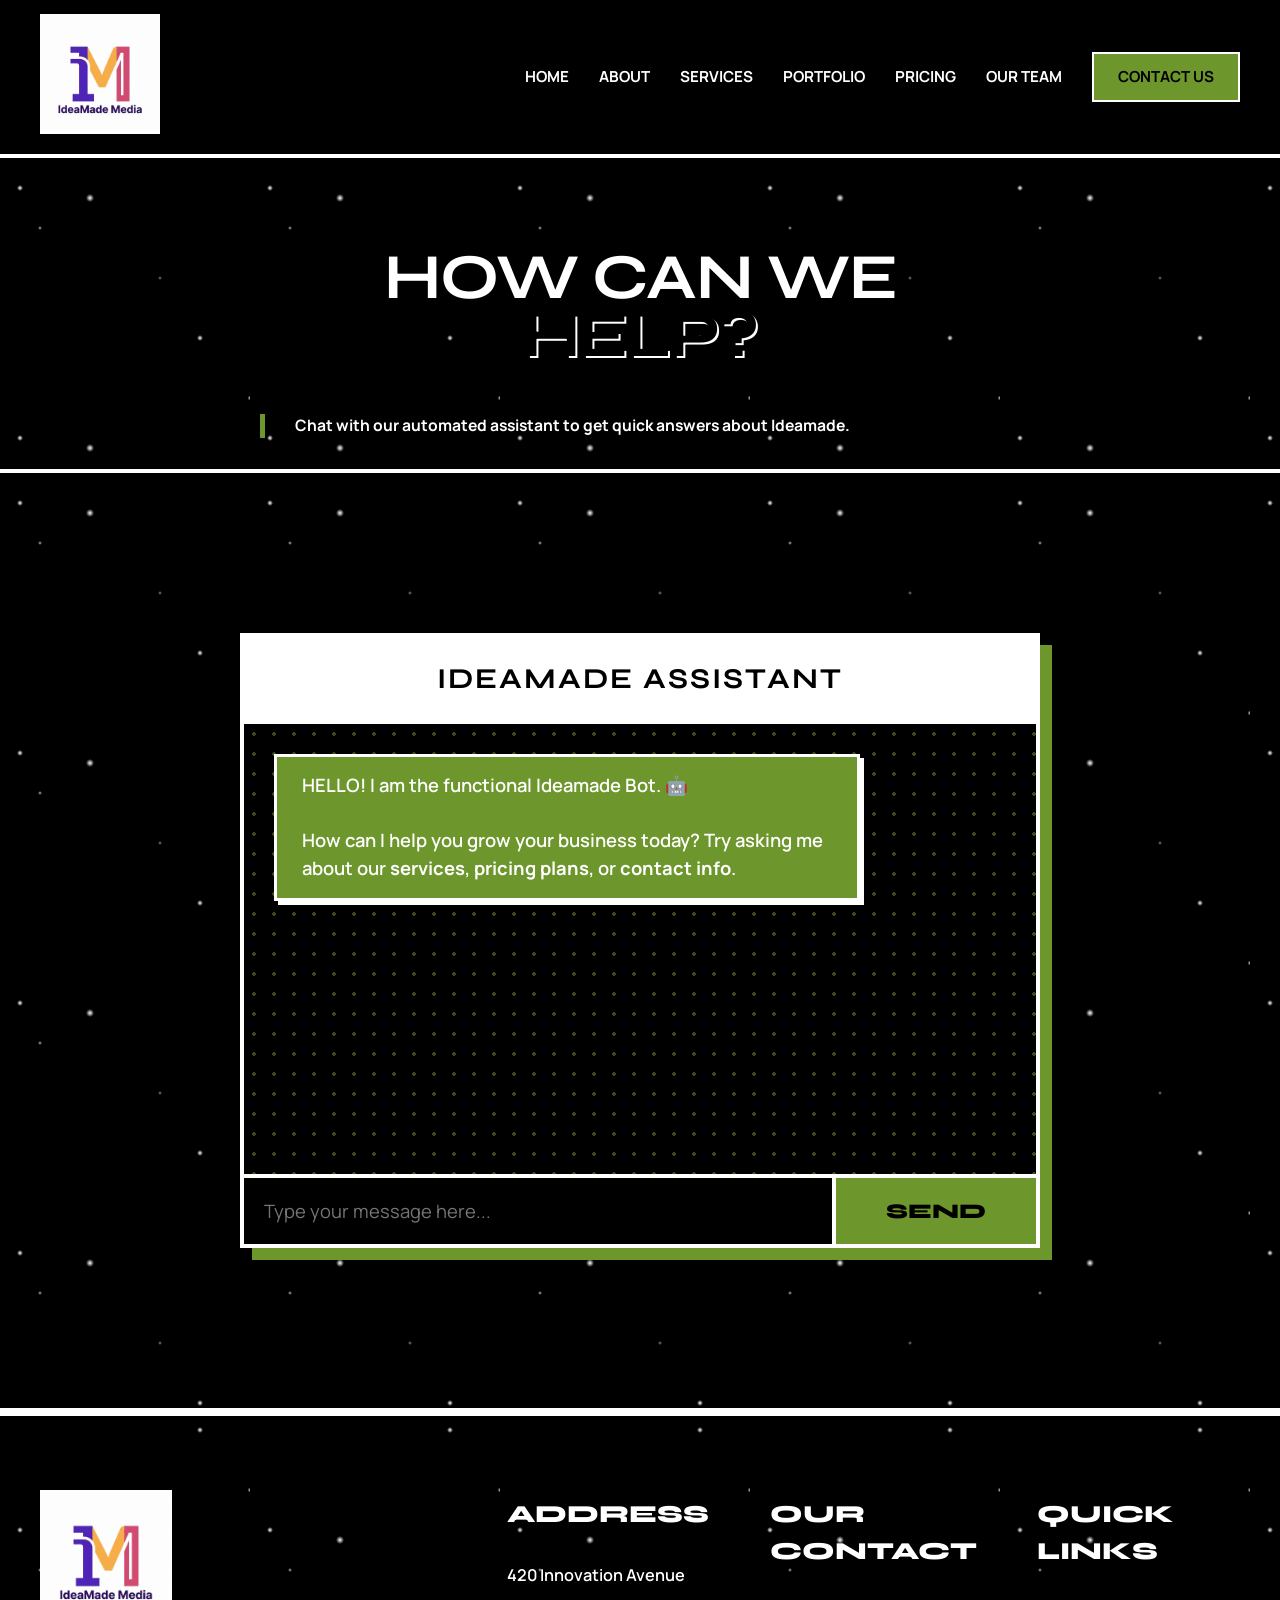
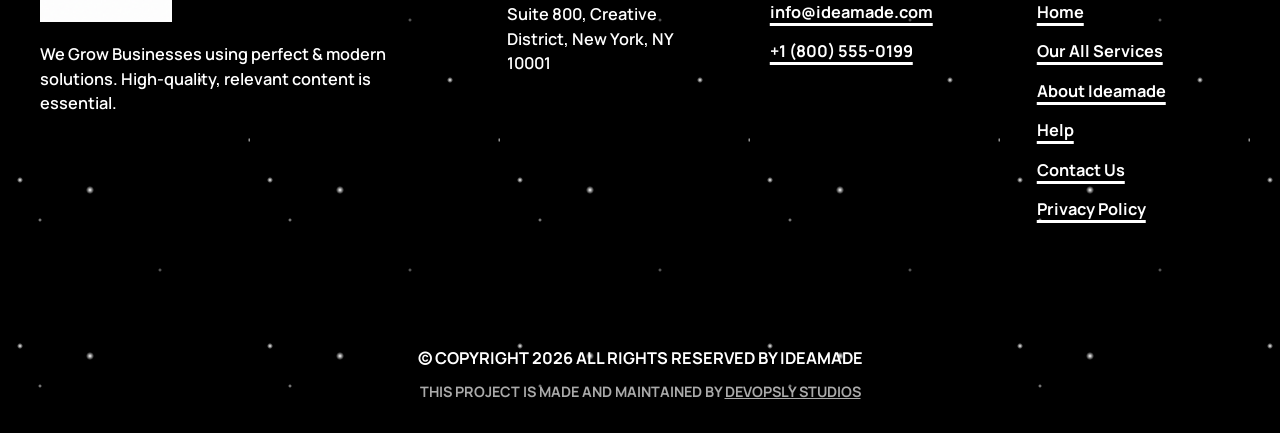
==== commit b13e4e04: "Update Devopsly Studios footer link" ====
--- a/help.html
+++ b/help.html
@@ -216,8 +216,8 @@
 
         <div class="footer-bottom bg-white color-black">
             <p>© Copyright 2026 All Rights Reserved by Ideamade</p>
-            <p style="margin-top: 10px; font-size: 0.9rem; color: #aaa;">This project is made and maintained by Devopsly
-                Studios</p>
+            <p style="margin-top: 10px; font-size: 0.9rem; color: #aaa;">This project is made and maintained by <a href="https://www.devopslystudios.com" target="_blank" style="color: inherit; text-decoration: underline;">Devopsly
+                Studios</a></p>
         </div>
     </footer>
 
--- a/css/style.css
+++ b/css/style.css
@@ -927,6 +927,40 @@
   margin: 0 auto 40px auto;
 }
 
+/* Contact Form Section */
+.contact-grid {
+  max-width: 800px;
+  margin: 0 auto;
+}
+
+.contact-form {
+  display: flex;
+  flex-direction: column;
+  gap: 20px;
+  background: var(--white);
+  padding: 40px;
+  border: 4px solid var(--black);
+  box-shadow: 10px 10px 0 var(--pink);
+}
+
+.form-input {
+  width: 100%;
+  padding: 15px;
+  border: 3px solid var(--black);
+  font-family: var(--font-body);
+  font-size: 1.1rem;
+  font-weight: 600;
+  outline: none;
+  background: var(--white);
+  color: var(--black);
+  transition: all 0.3s ease;
+}
+
+.form-input:focus {
+  background: var(--gold);
+  border-color: var(--black);
+}
+
 /* Team Section */
 .team-grid {
   display: grid;
